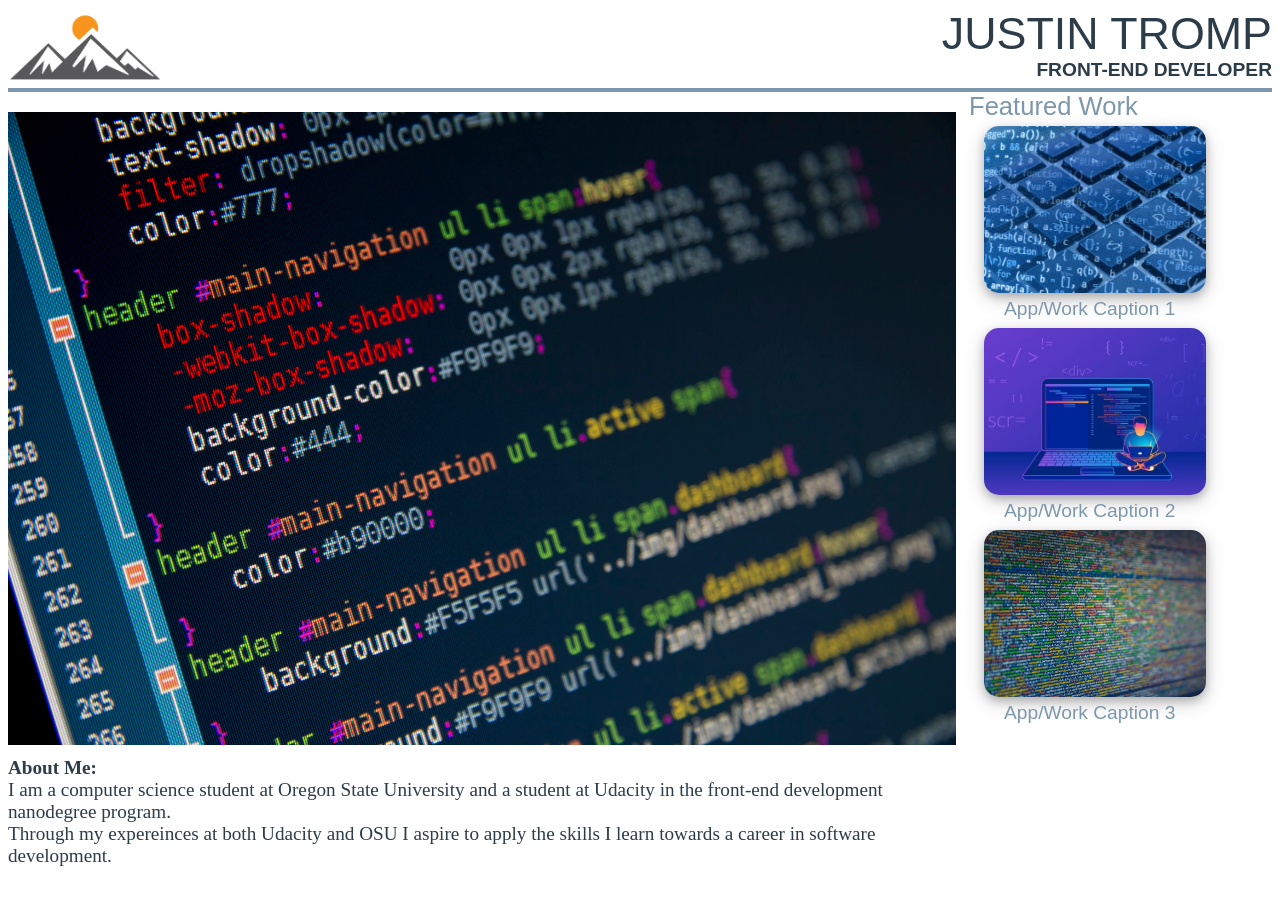
==== index.html @ 856b01c8 "Update index.html" ====
<!--
Portfolio Website
Justin Tromp
12/10/2018
-->

<!DOCTYPE html>
<html lang="en">
    
<head>
    <meta charset="UTF-8">
    <meta name="viewport" content="width=device-width, initial-scale=1">
    <title>Portfolio Website</title>
    <link rel="stylesheet" type="text/css" href="css/Portfolio_CSS.css">
    <link rel="stylesheet" type="text/css" href="css/Portfolio_Responsiveness.css">
</head>
    
<body>

<section class="content">
    
<header class="header">
<!--Logo-->
    <img class="logo" src="img/Logo.jpg" alt="Test Logo via https://i.pinimg.com/originals/3f/2c/ac/3f2cac9449a419a431fcab91cefa6f8e.png">
    
<div class="headertext">
<!--Name-->
    <h1 class="name"> 
        JUSTIN TROMP
    </h1>
<!--Career/Skill Title-->
    <h2 class="title">
        FRONT-END DEVELOPER
    </h2>
</div>
</header>
    
<!--About myself section-->
    <div class="skills_paragraph">
        <img class="code photo" src="img/Main_Code_Img.jpeg" alt="code photo via https://www.swarmnyc.com/wp-content/uploads/2014/03/post-575b192c8106957a06dab766.jpeg">
        
        <p class="skills_text">
        <strong>About Me:</strong>
        <br> I am a computer science student at Oregon State University and a student at Udacity in the front-end development nanodegree program.
        <br> Through my expereinces at both Udacity and OSU I aspire to apply the skills I learn towards a career in software development.
        </p>
    </div>

<!--Featured work/projects-->
    <div class="featured_work">
        <article class="feature_work_title">Featured Work</article>
        <div class="row">
        <div class="column">
            <a href="https://trompj.github.io/FroggerClone-Arcade-Game/">
                <img class="work_img_1" src="img/Keyboard.Code%20Image.jpeg" alt="Frogger clone arcade game">
            </a>
            <p class="image_caption">App/Work Caption 1</p>
        </div>
        
        <div class="column">
            <a href="https://trompj.github.io/Memory-Game/">
                <img class="work_img_2" src="img/Coding%20Photo.jpeg" alt="Memory game">
            </a>
            <p class="image_caption">App/Work Caption 2</p>
        </div>

        <div class="column">
            <img class="work_img_3" src="img/C++%20code%20image.jpeg" alt="C++ Code via http://ilovepapers.com/ne78-coding-screen-digital-art/">
            <p class="image_caption">App/Work Caption 3</p>
        </div>
        </div>
    </div>
    
</section>
</body>
</html>
---- css/Portfolio_CSS.css ----
.header {
    border-bottom: 4px solid #7d97ad;
    min-height: 10px;
    color: #2d3c49;
    transition: min-height .3s;
    text-align: right;
}

.logo {
    width: 175px;
    float: left;
}

.work_img_1 {
    display: inline-block;
    width: 30%;
    margin-left: auto;
    border-radius: 15px;
    box-shadow:  0 4px 8px 0 rgba(0, 0, 0, 0.2), 0 6px 20px 0 rgba(0, 0, 0, 0.19);
}
.work_img_2 {
    display: inline-block;
    width: 30%;
    margin-left: auto;
    Margin-right: auto;
    border-radius: 15px;
    box-shadow:  0 4px 8px 0 rgba(0, 0, 0, 0.2), 0 6px 20px 0 rgba(0, 0, 0, 0.19);
}
.work_img_3 {
    display: inline-block;
    width: 30%;
    Margin-right: auto;
    border-radius: 15px;
    box-shadow:  0 4px 8px 0 rgba(0, 0, 0, 0.2), 0 6px 20px 0 rgba(0, 0, 0, 0.19);
}

.code { 
    width: 100%;
}

.skills_paragraph {
    margin-top: 5px;
    margin-bottom: 5px;
}

.skills_text {
    font-size: 4vw;
    color: #2d3c49;
    margin-top: 5px;
    margin-bottom: 5px;
}

.header {
    width: 100%;
}

.name {
    font-family: 'Open Sans', sans-serif;
    font-size: 52px;
    font-weight: 150;
    margin: 0px;
}

.title {
    font-family: 'Open Sans', sans-serif;
    margin: 0px;
    margin-bottom: 5px;
}

.headertext {
    display: inline-block;
}


.featured_work {
    font-family: 'Open Sans', sans-serif;
    color: #7d97ad;
    margin-left: 7px;
    height: auto;
}

.featured_work .feature_work_title {
    margin-bottom: 5px;
}

.featured_work .image_caption{
    font-size: 3vw;
    margin-left: 2px;
    margin-bottom: 8px;
    margin-top: 5px;
}

.featured_work .work_img_1 {
    width: 80%;
}

.featured_work .work_img_2 {
    width: 80%;
}

.featured_work .work_img_3 {
    width: 80%;
}
---- css/Portfolio_Responsiveness.css ----
.content {
    display: flex;
    flex-wrap: wrap;
}

@media screen and (min-width: 0px) {
    .title {
        order: 0;
        width: 100%;
        font-size: 4vw;
    } 
    .name {
        order: 0;
        width: 100%;
        font-size: 8vw;
        
    }
    .logo {
        order: 0;
        width: 30%;
    }
    .code {
        order: 1;
    }
    .featured_work {
        order: 2;
        font-size: 5vw;
    }
    .featured_work .row {
        display: flex;
        flex-wrap: wrap;
        width: 100%;
    }
    .featured_work .column {
        width: 50%;
    }
    
    @media screen and (min-width: 400px) {
    .title {
        order: 0;
        width: 100%;
        font-size: 3vw;
    } 
    .name {
        order: 0;
        width: 100%;
        font-size: 7vw;
        
    }
    .logo {
        order: 0;
        width: 25%;
    }
    .skills_paragraph {
        margin-top: 15px;
        margin-bottom: 15px;
        font-size: 2.5vw;
    }

    .skills_text {
        font-size: 3.5vw;
    }
        
    @media screen and (min-width: 570px) {
    .title {
        order: 0;
        width: 100%;
        font-size: 2vw;
    } 
    .name {
        order: 0;
        width: 100%;
        font-size: 5vw;
        
    }
    .logo {
        order: 0;
        width: 17%;
    }
    .skills_paragraph {
        order: 1;
        margin-top: 25px;
        margin-bottom: 25px;
        font-size: 2vw;
        width: 60%;
    }
    .skills_text {
        font-size: 2.5vw;
    }
    .featured_work {
        order: 1;
        width: 37%;
        font-size: 3vw;
        margin-left: 13px;
    }
    .featured_work .column {
        width: 100%;    
    }
    .featured_work .work_img_1 {
        width: 70%;
        margin-left: 15px;
    }
    .featured_work .work_img_2 {
        width: 70%;
        margin-left: 15px;
    }
    .featured_work .work_img_3 {
        width: 70%;
        margin-left: 15px;
    }
    .featured_work .image_caption {
        font-size: 2.5vw;
        margin-left: 25px;
    }

    @media screen and (min-width: 800px) {
    .title {
        order: 0;
        width: 100%;
        font-size: 1.5vw;
    } 
    .name {
        order: 0;
        width: 100%;
        font-size: 3.5vw;
        
    }
    .logo {
        order: 0;
        width: 12%;
    }
    .skills_paragraph {
        margin-top: 20px;
        }
    .featured_work {
        font-size: 2vw;
        margin-left: 13px;
    }
    .skills_text {
        font-size: 2vw;
    }
    .skills_paragraph {
        width: 75%;
    }
    .featured_work {
        order: 1;
        width: 20%;
        font-size: 3vw;
        margin-left: 13px;
    }
    .featured_work .work_img_1 {
        width: 88%;
        display: block;
        margin-left: 15px;
    }
    .featured_work .work_img_2 {
        width: 88%;
        display: block;
        margin-left: 15px;
    }
    .featured_work .work_img_3 {
        width: 88%;
        display: block;
        margin-left: 15px;
    }
    .featured_work .image_caption {
        font-size: 1.5vw; 
        margin-left: 35px;
    }
    .featured_work {
        font-size: 2vw;
        margin-left: 13px;
    }
        
    @media screen and (min-width: 900px) {
    .title {
        width: 100%;
        font-size: 1.5vw;
    } 
    .name {
        order: 0;
        font-size: 3.5vw;
        
    }
    .logo {
        width: 12%;
    }
    .skills_paragraph {
        margin-top: 20px;
        }

    .skills_text {
        font-size: 1.5vw;
    }
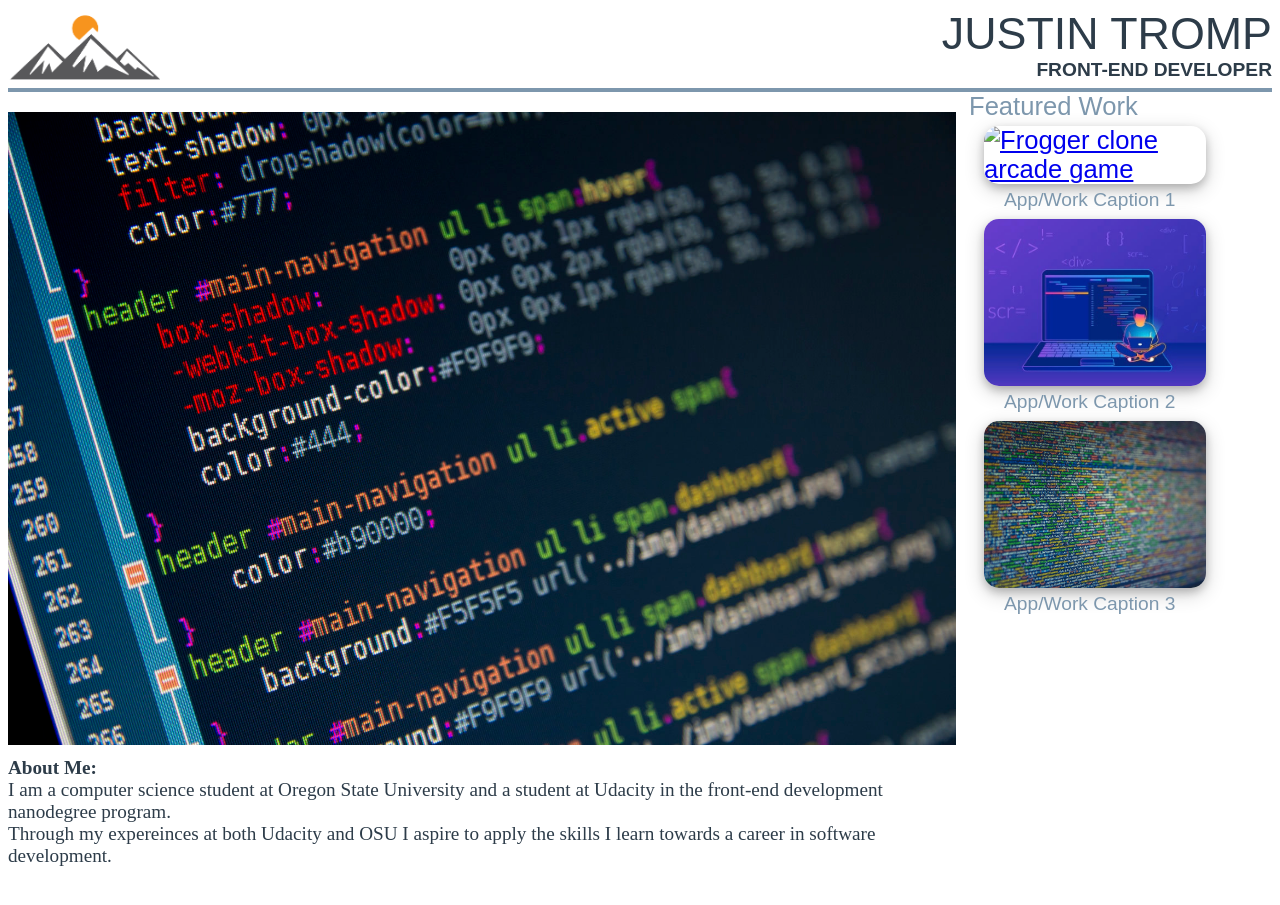
==== commit 2d71cff9: "Update project icon photo for frogger arcade clone" ====
--- a/index.html
+++ b/index.html
@@ -52,7 +52,7 @@
         <div class="row">
         <div class="column">
             <a href="https://trompj.github.io/FroggerClone-Arcade-Game/">
-                <img class="work_img_1" src="img/Keyboard.Code%20Image.jpeg" alt="Frogger clone arcade game">
+                <img class="work_img_1" src="img/FroggerClone-Arcade-Game-Icon.jpeg" alt="Frogger clone arcade game">
             </a>
             <p class="image_caption">App/Work Caption 1</p>
         </div>
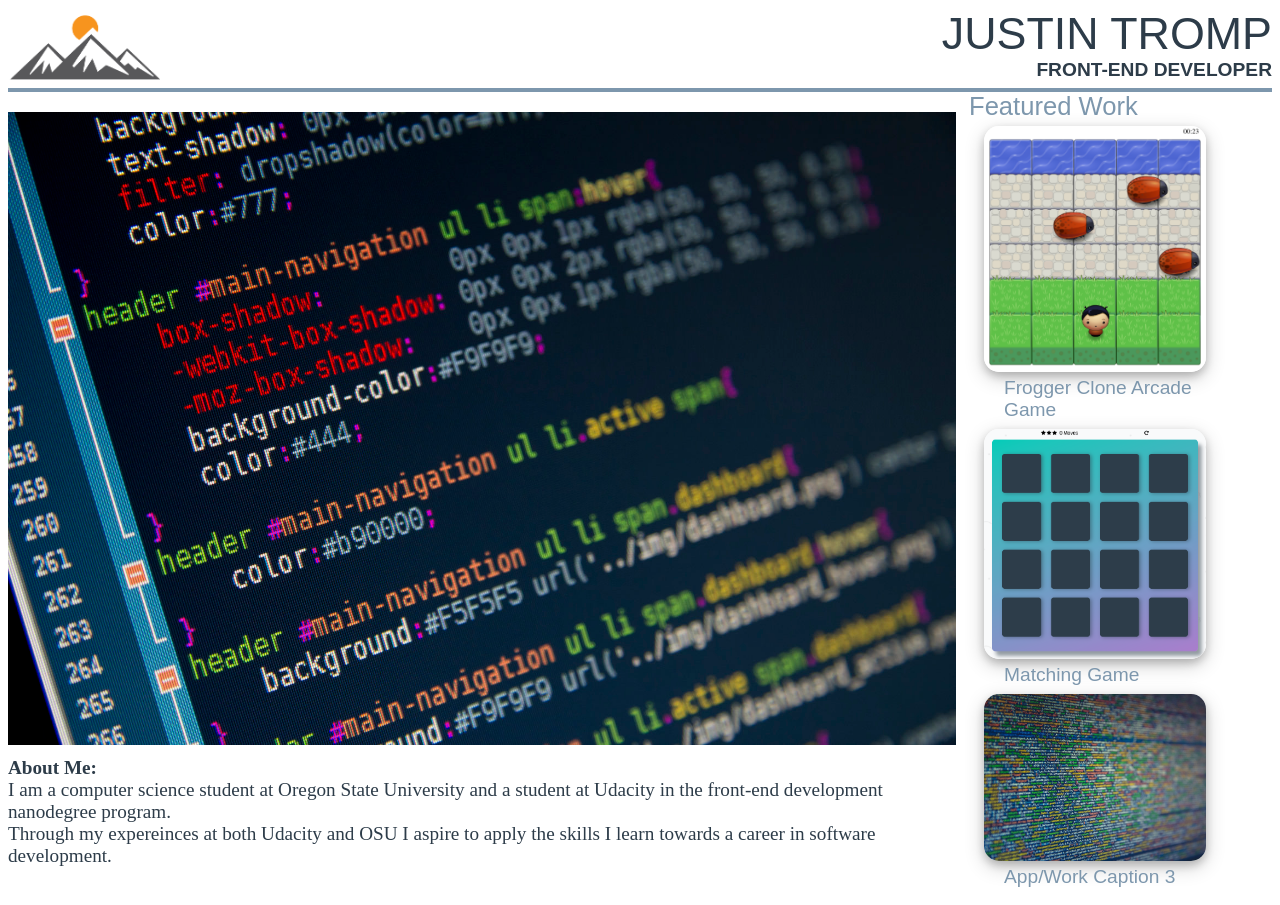
==== commit 3f5157fd: "Updated index.html to include matching game project." ====
--- a/index.html
+++ b/index.html
@@ -54,14 +54,14 @@
             <a href="https://trompj.github.io/FroggerClone-Arcade-Game/">
                 <img class="work_img_1" src="img/FroggerClone-Arcade-Game-Icon.jpeg" alt="Frogger clone arcade game">
             </a>
-            <p class="image_caption">App/Work Caption 1</p>
+            <p class="image_caption">Frogger Clone Arcade Game</p>
         </div>
         
         <div class="column">
             <a href="https://trompj.github.io/Memory-Game/">
-                <img class="work_img_2" src="img/Coding%20Photo.jpeg" alt="Memory game">
+                <img class="work_img_2" src="img/Matching-Game-Icon.jpeg" alt="Memory game">
             </a>
-            <p class="image_caption">App/Work Caption 2</p>
+            <p class="image_caption">Matching Game</p>
         </div>
 
         <div class="column">
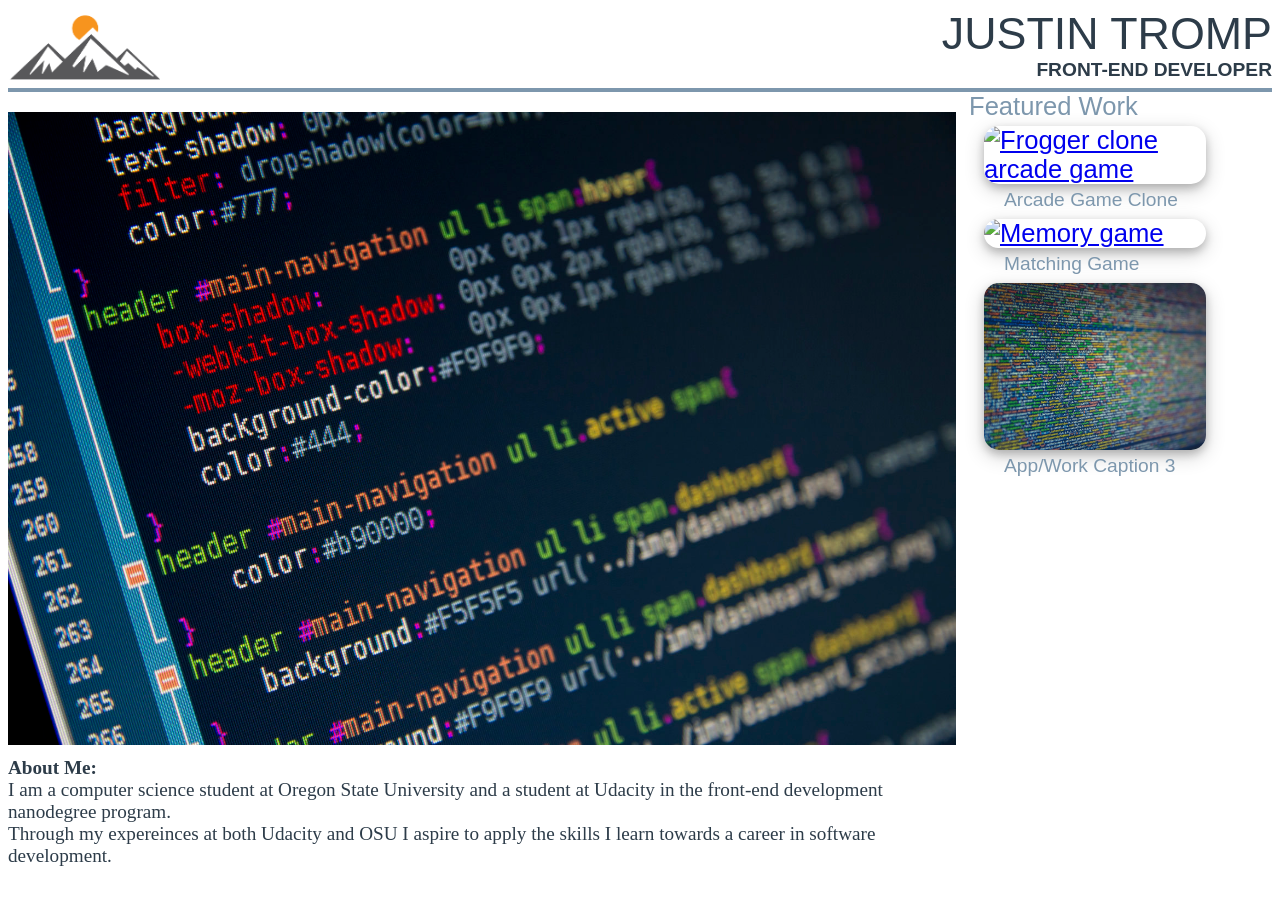
==== commit 2d94918f: "Resize images" ====
--- a/index.html
+++ b/index.html
@@ -54,7 +54,7 @@
             <a href="https://trompj.github.io/FroggerClone-Arcade-Game/">
                 <img class="work_img_1" src="img/FroggerClone-Arcade-Game-Icon.jpeg" alt="Frogger clone arcade game">
             </a>
-            <p class="image_caption">Frogger Clone Arcade Game</p>
+            <p class="image_caption">Arcade Game Clone</p>
         </div>
         
         <div class="column">
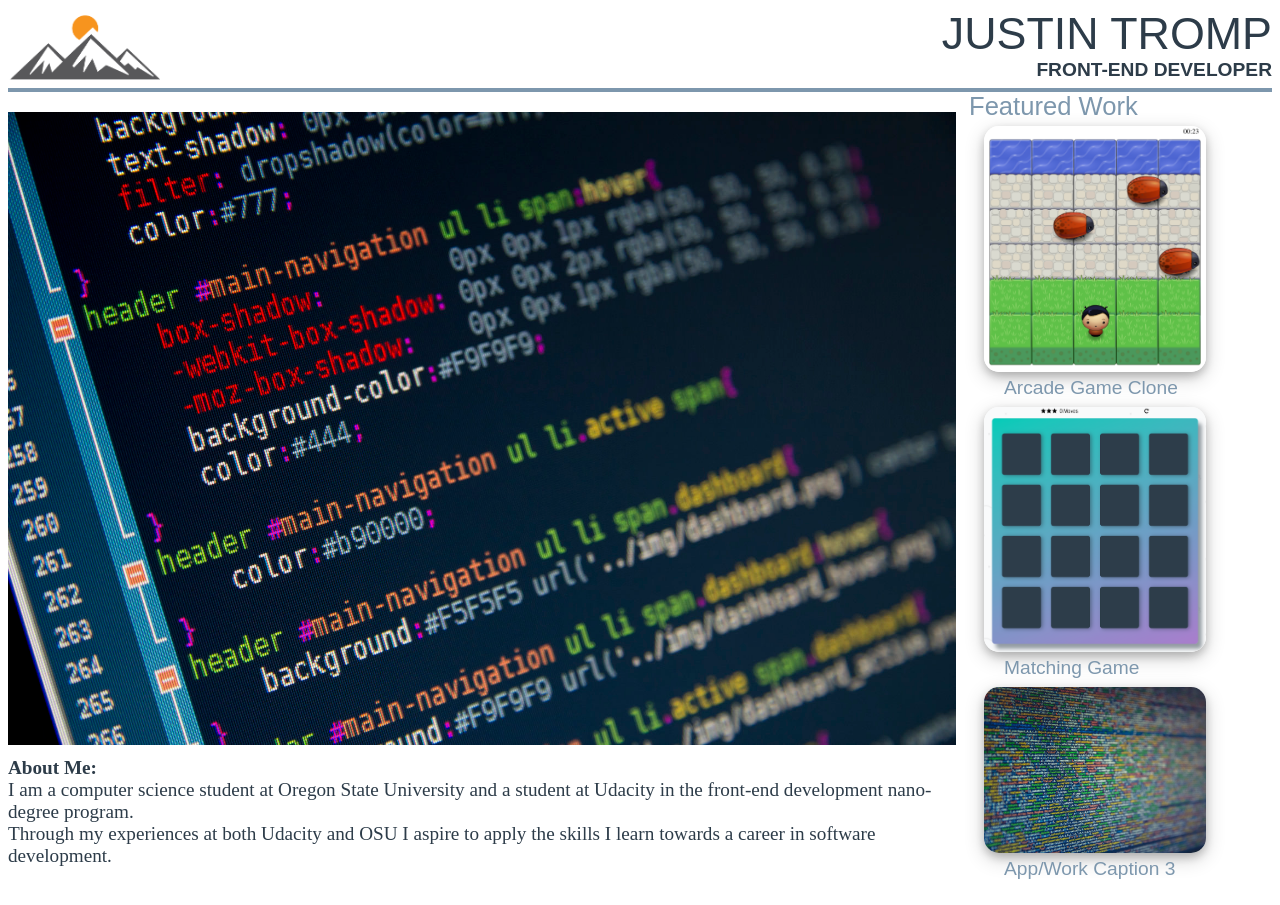
==== commit b6c92371: "Updated website text" ====
--- a/index.html
+++ b/index.html
@@ -41,8 +41,8 @@
         
         <p class="skills_text">
         <strong>About Me:</strong>
-        <br> I am a computer science student at Oregon State University and a student at Udacity in the front-end development nanodegree program.
-        <br> Through my expereinces at both Udacity and OSU I aspire to apply the skills I learn towards a career in software development.
+        <br> I am a computer science student at Oregon State University and a student at Udacity in the front-end development nano-degree program.
+        <br> Through my experiences at both Udacity and OSU I aspire to apply the skills I learn towards a career in software development.
         </p>
     </div>
 
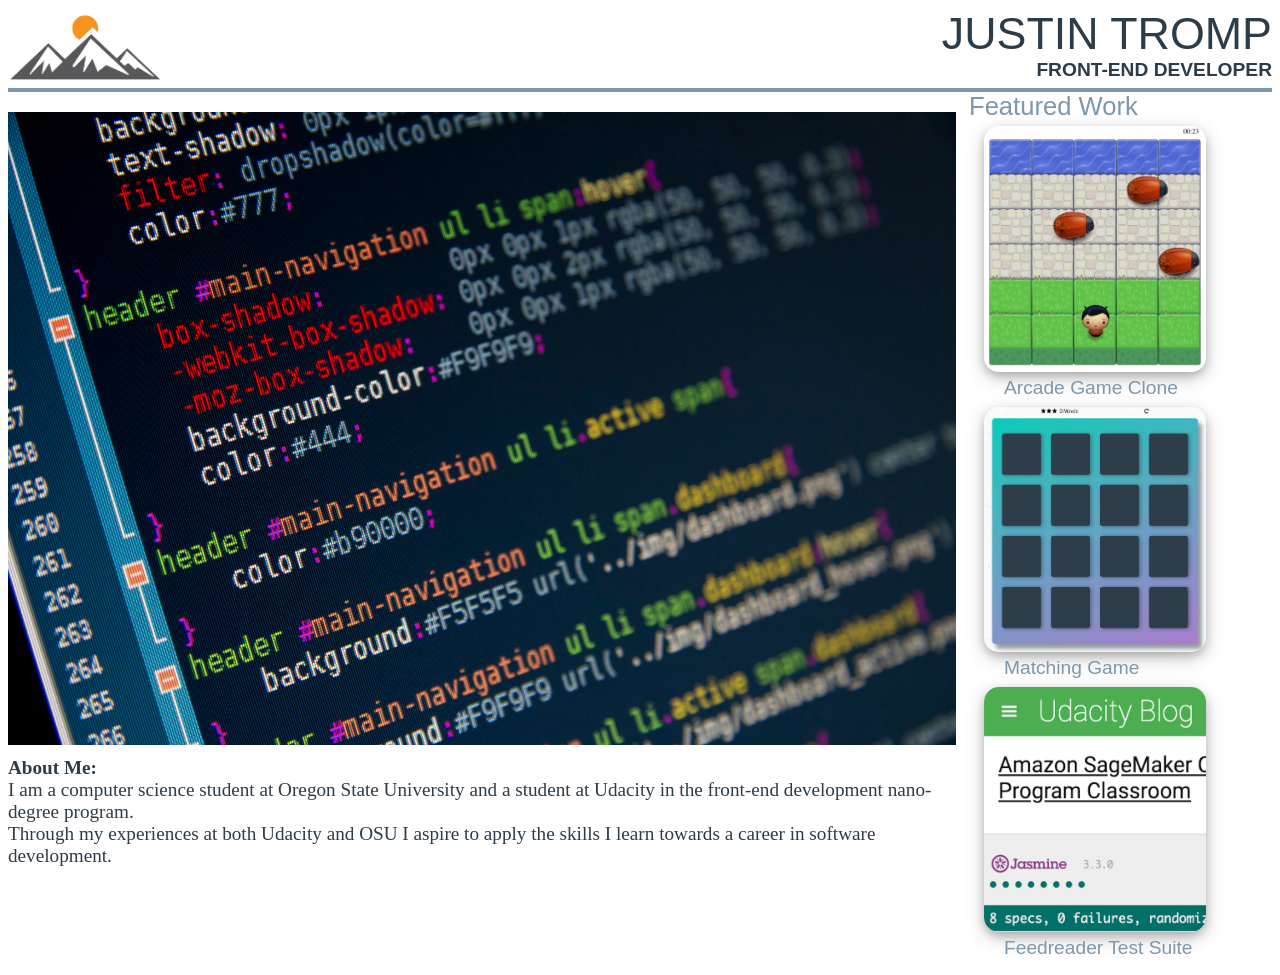
==== commit 6c983fb3: "Update feedreader image and text for portfolio site" ====
--- a/index.html
+++ b/index.html
@@ -65,8 +65,10 @@
         </div>
 
         <div class="column">
-            <img class="work_img_3" src="img/C++%20code%20image.jpeg" alt="C++ Code via http://ilovepapers.com/ne78-coding-screen-digital-art/">
-            <p class="image_caption">App/Work Caption 3</p>
+            <a href="https://trompj.github.io/Feedreader/">
+            <img class="work_img_3" src="img/Feedreader-Icon.jpeg" alt="Feedreader image">
+            </a>
+            <p class="image_caption">Feedreader Test Suite</p>
         </div>
         </div>
     </div>
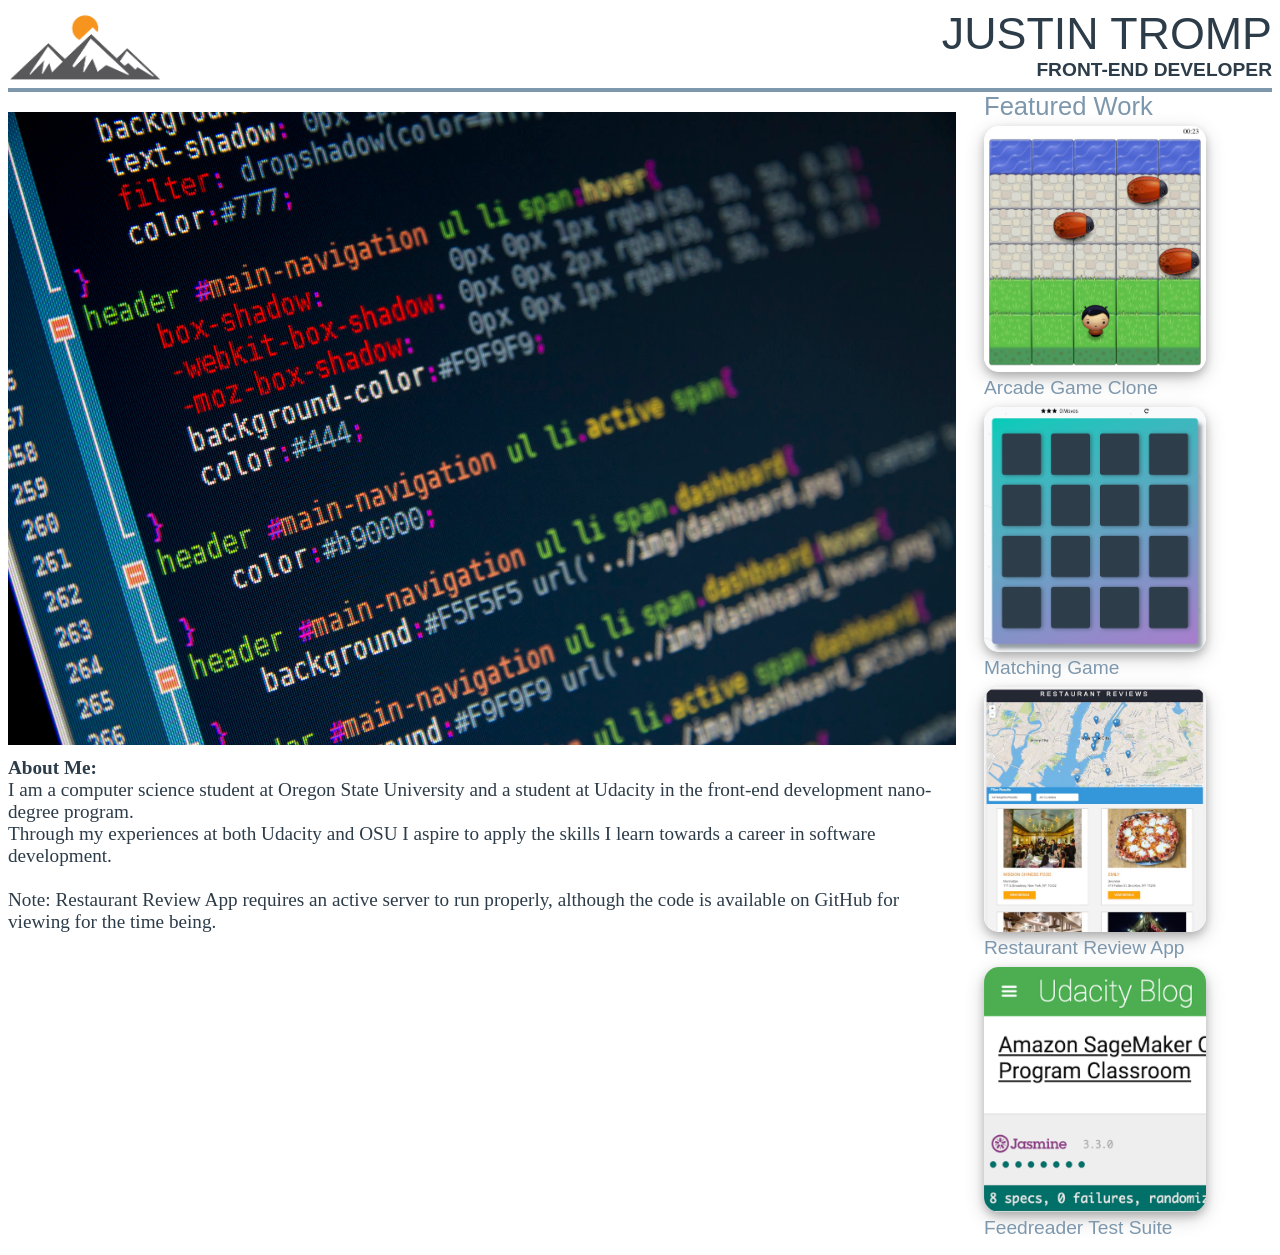
==== commit 86625133: "Added fourth project to portfolio site" ====
--- a/index.html
+++ b/index.html
@@ -43,6 +43,8 @@
         <strong>About Me:</strong>
         <br> I am a computer science student at Oregon State University and a student at Udacity in the front-end development nano-degree program.
         <br> Through my experiences at both Udacity and OSU I aspire to apply the skills I learn towards a career in software development.
+        <br><br> Note: Restaurant Review App requires an active server to run properly, although the code is available on GitHub for viewing for the time being.
+
         </p>
     </div>
 
@@ -50,26 +52,34 @@
     <div class="featured_work">
         <article class="feature_work_title">Featured Work</article>
         <div class="row">
-        <div class="column">
-            <a href="https://trompj.github.io/FroggerClone-Arcade-Game/">
-                <img class="work_img_1" src="img/FroggerClone-Arcade-Game-Icon.jpeg" alt="Frogger clone arcade game">
-            </a>
-            <p class="image_caption">Arcade Game Clone</p>
-        </div>
+            <div class="column">
+                <a href="https://trompj.github.io/FroggerClone-Arcade-Game/">
+                    <img class="work_img_1" src="img/FroggerClone-Arcade-Game-Icon.jpeg" alt="Frogger Clone Arcade Game Image">
+                </a>
+                <p class="image_caption">Arcade Game Clone</p>
+            </div>
         
-        <div class="column">
-            <a href="https://trompj.github.io/Memory-Game/">
-                <img class="work_img_2" src="img/Matching-Game-Icon.jpeg" alt="Memory game">
-            </a>
-            <p class="image_caption">Matching Game</p>
-        </div>
+            <div class="column">
+                <a href="https://trompj.github.io/Memory-Game/">
+                    <img class="work_img_2" src="img/Matching-Game-Icon.jpeg" alt="Memory Game Screenshot">
+                </a>
+                <p class="image_caption">Matching Game</p>
+            </div>
 
-        <div class="column">
-            <a href="https://trompj.github.io/Feedreader/">
-            <img class="work_img_3" src="img/Feedreader-Icon.jpeg" alt="Feedreader image">
-            </a>
-            <p class="image_caption">Feedreader Test Suite</p>
-        </div>
+            <div class="column">
+                <a href="https://trompj.github.io/Restaurant-Reviews-App/">
+                    <img class="work_img_3" src="img/Restaurant_Reviews_App.jpg" alt="Restaurant Review App Screenshot">
+                </a>
+                <p class="image_caption">Restaurant Review App</p>
+            </div>
+
+
+            <div class="column">
+                <a href="https://trompj.github.io/Feedreader/">
+                <img class="work_img_4" src="img/Feedreader-Icon.jpeg" alt="Feedreader Image">
+                </a>
+                <p class="image_caption">Feedreader Test Suite</p>
+            </div>
         </div>
     </div>
     
--- a/css/Portfolio_CSS.css
+++ b/css/Portfolio_CSS.css
@@ -27,6 +27,13 @@
     box-shadow:  0 4px 8px 0 rgba(0, 0, 0, 0.2), 0 6px 20px 0 rgba(0, 0, 0, 0.19);
 }
 .work_img_3 {
+    display: inline-block;
+    width: 30%;
+    Margin-right: auto;
+    border-radius: 15px;
+    box-shadow:  0 4px 8px 0 rgba(0, 0, 0, 0.2), 0 6px 20px 0 rgba(0, 0, 0, 0.19);
+}
+.work_img_4 {
     display: inline-block;
     width: 30%;
     Margin-right: auto;
@@ -100,4 +107,8 @@
 
 .featured_work .work_img_3 {
     width: 80%;
+}
+
+.featured_work .work_img_4 {
+    width: 80%;
 }
--- a/css/Portfolio_Responsiveness.css
+++ b/css/Portfolio_Responsiveness.css
@@ -8,187 +8,236 @@
         order: 0;
         width: 100%;
         font-size: 4vw;
-    } 
+    }
+
     .name {
         order: 0;
         width: 100%;
         font-size: 8vw;
-        
-    }
+
+    }
+
     .logo {
         order: 0;
         width: 30%;
     }
+
     .code {
         order: 1;
     }
+
     .featured_work {
         order: 2;
         font-size: 5vw;
     }
+
     .featured_work .row {
         display: flex;
         flex-wrap: wrap;
         width: 100%;
     }
+
     .featured_work .column {
         width: 50%;
     }
+}
     
     @media screen and (min-width: 400px) {
-    .title {
-        order: 0;
-        width: 100%;
-        font-size: 3vw;
-    } 
-    .name {
-        order: 0;
-        width: 100%;
-        font-size: 7vw;
-        
-    }
-    .logo {
-        order: 0;
-        width: 25%;
-    }
-    .skills_paragraph {
-        margin-top: 15px;
-        margin-bottom: 15px;
-        font-size: 2.5vw;
-    }
-
-    .skills_text {
-        font-size: 3.5vw;
+        .title {
+            order: 0;
+            width: 100%;
+            font-size: 3vw;
+        }
+
+        .name {
+            order: 0;
+            width: 100%;
+            font-size: 7vw;
+
+        }
+
+        .logo {
+            order: 0;
+            width: 25%;
+        }
+
+        .skills_paragraph {
+            margin-top: 15px;
+            margin-bottom: 15px;
+            font-size: 2.5vw;
+        }
+
+        .skills_text {
+            font-size: 3.5vw;
+        }
     }
         
     @media screen and (min-width: 570px) {
-    .title {
-        order: 0;
-        width: 100%;
-        font-size: 2vw;
-    } 
-    .name {
-        order: 0;
-        width: 100%;
-        font-size: 5vw;
-        
-    }
-    .logo {
-        order: 0;
-        width: 17%;
-    }
-    .skills_paragraph {
-        order: 1;
-        margin-top: 25px;
-        margin-bottom: 25px;
-        font-size: 2vw;
-        width: 60%;
-    }
-    .skills_text {
-        font-size: 2.5vw;
-    }
-    .featured_work {
-        order: 1;
-        width: 37%;
-        font-size: 3vw;
-        margin-left: 13px;
-    }
-    .featured_work .column {
-        width: 100%;    
-    }
-    .featured_work .work_img_1 {
-        width: 70%;
-        margin-left: 15px;
-    }
-    .featured_work .work_img_2 {
-        width: 70%;
-        margin-left: 15px;
-    }
-    .featured_work .work_img_3 {
-        width: 70%;
-        margin-left: 15px;
-    }
-    .featured_work .image_caption {
-        font-size: 2.5vw;
-        margin-left: 25px;
+        .title {
+            order: 0;
+            width: 100%;
+            font-size: 2vw;
+        }
+
+        .name {
+            order: 0;
+            width: 100%;
+            font-size: 5vw;
+
+        }
+
+        .logo {
+            order: 0;
+            width: 17%;
+        }
+
+        .skills_paragraph {
+            order: 1;
+            margin-top: 25px;
+            margin-bottom: 25px;
+            font-size: 2vw;
+            width: 60%;
+        }
+
+        .skills_text {
+            font-size: 2.5vw;
+        }
+
+        .featured_work {
+            order: 1;
+            width: 37%;
+            font-size: 3vw;
+            margin-left: 13px;
+        }
+
+        .feature_work_title {
+            margin-left: 15px;
+        }
+
+        .featured_work .column {
+            width: 100%;
+        }
+
+        .featured_work .work_img_1 {
+            width: 70%;
+            margin-left: 15px;
+        }
+
+        .featured_work .work_img_2 {
+            width: 70%;
+            margin-left: 15px;
+        }
+
+        .featured_work .work_img_3 {
+            width: 70%;
+            margin-left: 15px;
+        }
+
+        .featured_work .work_img_4 {
+            width: 70%;
+            margin-left: 15px;
+        }
+
+        .featured_work .image_caption {
+            font-size: 2.5vw;
+            margin-left: 15px;
+        }
     }
 
     @media screen and (min-width: 800px) {
-    .title {
-        order: 0;
-        width: 100%;
-        font-size: 1.5vw;
-    } 
-    .name {
-        order: 0;
-        width: 100%;
-        font-size: 3.5vw;
-        
-    }
-    .logo {
-        order: 0;
-        width: 12%;
-    }
-    .skills_paragraph {
-        margin-top: 20px;
-        }
-    .featured_work {
-        font-size: 2vw;
-        margin-left: 13px;
-    }
-    .skills_text {
-        font-size: 2vw;
-    }
-    .skills_paragraph {
-        width: 75%;
-    }
-    .featured_work {
-        order: 1;
-        width: 20%;
-        font-size: 3vw;
-        margin-left: 13px;
-    }
-    .featured_work .work_img_1 {
-        width: 88%;
-        display: block;
-        margin-left: 15px;
-    }
-    .featured_work .work_img_2 {
-        width: 88%;
-        display: block;
-        margin-left: 15px;
-    }
-    .featured_work .work_img_3 {
-        width: 88%;
-        display: block;
-        margin-left: 15px;
-    }
-    .featured_work .image_caption {
-        font-size: 1.5vw; 
-        margin-left: 35px;
-    }
-    .featured_work {
-        font-size: 2vw;
-        margin-left: 13px;
+        .title {
+            order: 0;
+            width: 100%;
+            font-size: 1.5vw;
+        }
+
+        .name {
+            order: 0;
+            width: 100%;
+            font-size: 3.5vw;
+
+        }
+
+        .logo {
+            order: 0;
+            width: 12%;
+        }
+
+        .skills_paragraph {
+            margin-top: 20px;
+        }
+
+        .featured_work {
+            font-size: 2vw;
+            margin-left: 13px;
+        }
+
+        .skills_text {
+            font-size: 2vw;
+        }
+
+        .skills_paragraph {
+            width: 75%;
+        }
+
+        .featured_work {
+            order: 1;
+            width: 20%;
+            font-size: 3vw;
+            margin-left: 13px;
+        }
+
+        .featured_work .work_img_1 {
+            width: 88%;
+            display: block;
+        }
+
+        .featured_work .work_img_2 {
+            width: 88%;
+            display: block;
+        }
+
+        .featured_work .work_img_3 {
+            width: 88%;
+            display: block;
+        }
+
+        .featured_work .work_img_4 {
+            width: 88%;
+            display: block;
+        }
+
+        .featured_work .image_caption {
+            font-size: 1.5vw;
+        }
+
+        .featured_work {
+            font-size: 2vw;
+            margin-left: 13px;
+        }
     }
         
     @media screen and (min-width: 900px) {
-    .title {
-        width: 100%;
-        font-size: 1.5vw;
-    } 
-    .name {
-        order: 0;
-        font-size: 3.5vw;
-        
-    }
-    .logo {
-        width: 12%;
-    }
-    .skills_paragraph {
-        margin-top: 20px;
-        }
-
-    .skills_text {
-        font-size: 1.5vw;
-    }
+        .title {
+            width: 100%;
+            font-size: 1.5vw;
+        }
+
+        .name {
+            order: 0;
+            font-size: 3.5vw;
+
+        }
+
+        .logo {
+            width: 12%;
+        }
+
+        .skills_paragraph {
+            margin-top: 20px;
+        }
+
+        .skills_text {
+            font-size: 1.5vw;
+        }
+    }
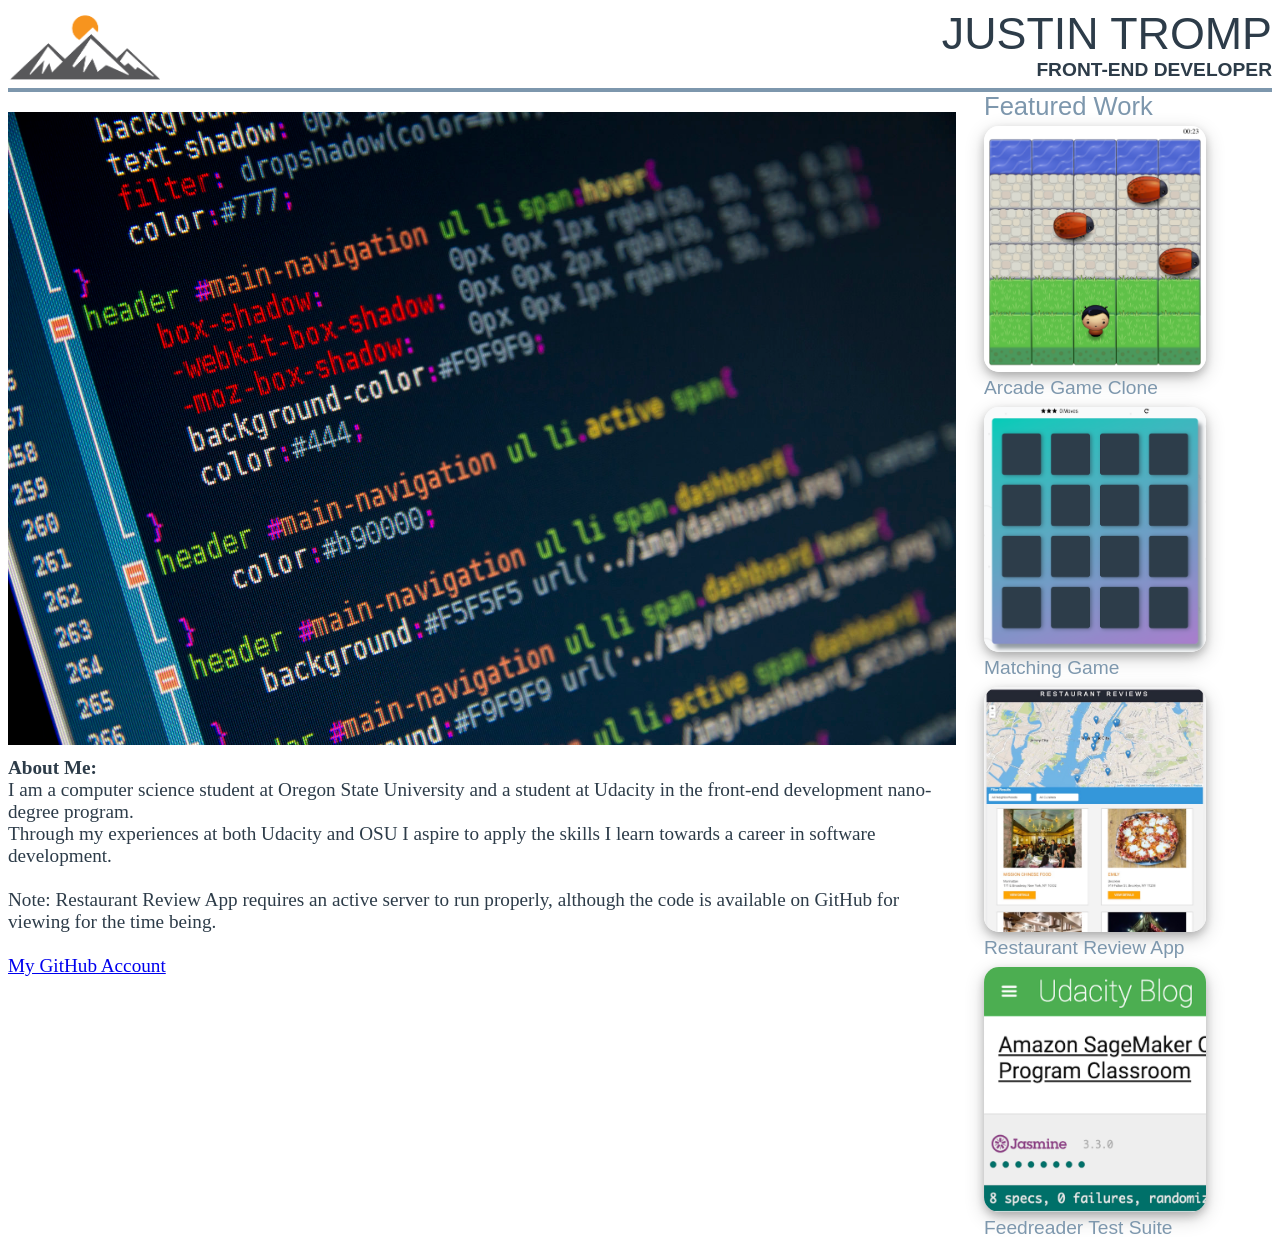
==== commit e75a37db: "Added GitHub account link to site" ====
--- a/index.html
+++ b/index.html
@@ -44,6 +44,8 @@
         <br> I am a computer science student at Oregon State University and a student at Udacity in the front-end development nano-degree program.
         <br> Through my experiences at both Udacity and OSU I aspire to apply the skills I learn towards a career in software development.
         <br><br> Note: Restaurant Review App requires an active server to run properly, although the code is available on GitHub for viewing for the time being.
+        <br><br><a href="https://github.com/trompj">My GitHub Account</a>
+
 
         </p>
     </div>
